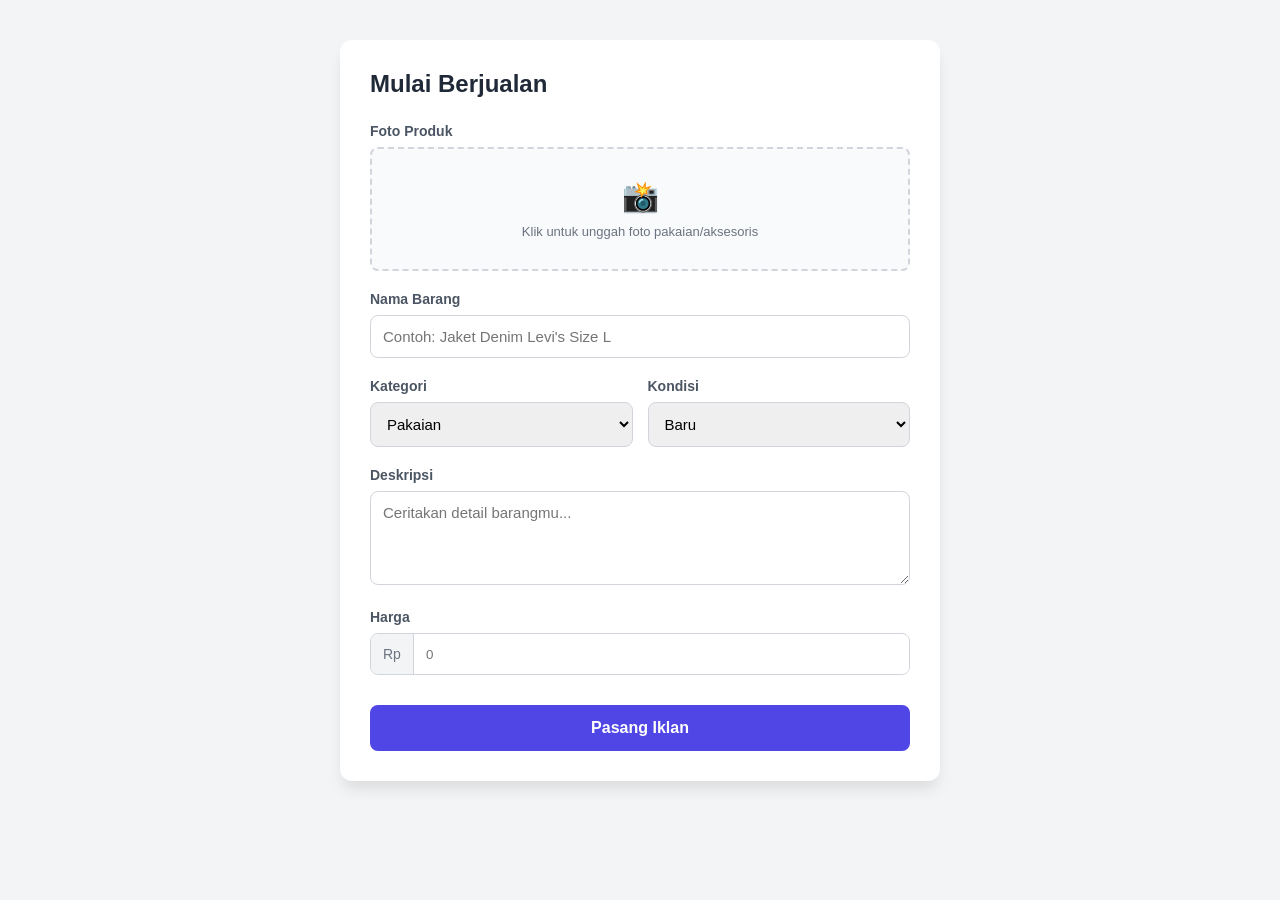
==== index.html @ a0dceaf8 "Add files via upload" ====
<!DOCTYPE html>
<html lang="id">
<head>
    <meta charset="UTF-8">
    <meta name="viewport" content="width=device-width, initial-scale=1.0">
    <title>Jual Barang - Preloved</title>
    <link rel="stylesheet" href="style.css">
</head>
<body>

    <div class="container">
        <div class="form-card">
            <h1 class="form-title">Mulai Berjualan</h1>
            
            <form action="#">
                <div class="form-group">
                    <label class="label">Foto Produk</label>
                    <div class="upload-area" onclick="document.getElementById('file-input').click()">
                        <div class="upload-icon">📸</div>
                        <p class="upload-text">Klik untuk unggah foto pakaian/aksesoris</p>
                        <input type="file" id="file-input" hidden multiple accept="image/*">
                    </div>
                </div>

                <div class="form-group">
                    <label for="name" class="label">Nama Barang</label>
                    <input type="text" id="name" class="input" placeholder="Contoh: Jaket Denim Levi's Size L">
                </div>

                <div class="row">
                    <div class="form-group">
                        <label for="category" class="label">Kategori</label>
                        <select id="category" class="input">
                            <option>Pakaian</option>
                            <option>Aksesoris</option>
                            <option>Tas</option>
                            <option>Sepatu</option>
                        </select>
                    </div>
                    <div class="form-group">
                        <label for="condition" class="label">Kondisi</label>
                        <select id="condition" class="input">
                            <option>Baru</option>
                            <option>Bekas - Seperti Baru</option>
                            <option>Bekas - Baik</option>
                        </select>
                    </div>
                </div>

                <div class="form-group">
                    <label for="desc" class="label">Deskripsi</label>
                    <textarea id="desc" class="input" rows="4" placeholder="Ceritakan detail barangmu..."></textarea>
                </div>

                <div class="form-group">
                    <label for="price" class="label">Harga</label>
                    <div class="price-container">
                        <span class="currency">Rp</span>
                        <input type="number" id="price" class="input-price" placeholder="0">
                    </div>
                </div>

                <button type="submit" class="btn-submit">Pasang Iklan</button>
            </form>
        </div>
    </div>

</body>
</html>
---- style.css ----
/* Reset Dasar */
* {
    box-sizing: border-box;
    margin: 0;
    padding: 0;
    font-family: 'Segoe UI', Tahoma, Geneva, Verdana, sans-serif;
}

body {
    background-color: #f3f4f6;
    color: #333;
    display: flex;
    justify-content: center;
    padding: 40px 20px;
}

.container {
    width: 100%;
    max-width: 600px;
}

.form-card {
    background: white;
    padding: 30px;
    border-radius: 12px;
    shadow: 0 4px 6px rgba(0,0,0,0.1);
    box-shadow: 0 10px 15px -3px rgba(0, 0, 0, 0.1);
}

.form-title {
    font-size: 24px;
    margin-bottom: 25px;
    font-weight: bold;
    color: #1f2937;
}

.form-group {
    margin-bottom: 20px;
}

.label {
    display: block;
    font-size: 14px;
    font-weight: 600;
    margin-bottom: 8px;
    color: #4b5563;
}

.input {
    width: 100%;
    padding: 12px;
    border: 1px solid #d1d5db;
    border-radius: 8px;
    font-size: 15px;
    outline: none;
    transition: border 0.3s;
}

.input:focus {
    border-color: #4f46e5;
}

/* Layout Baris (Kategori & Kondisi) */
.row {
    display: flex;
    gap: 15px;
}

.row .form-group {
    flex: 1;
}

/* Upload Area */
.upload-area {
    border: 2px dashed #d1d5db;
    border-radius: 8px;
    padding: 30px;
    text-align: center;
    background-color: #f9fafb;
    cursor: pointer;
    transition: 0.3s;
}

.upload-area:hover {
    border-color: #4f46e5;
    background-color: #eff6ff;
}

.upload-icon {
    font-size: 30px;
    margin-bottom: 10px;
}

.upload-text {
    font-size: 13px;
    color: #6b7280;
}

/* Input Harga */
.price-container {
    display: flex;
    align-items: center;
    border: 1px solid #d1d5db;
    border-radius: 8px;
    overflow: hidden;
}

.currency {
    background: #f3f4f6;
    padding: 12px;
    font-size: 14px;
    color: #6b7280;
    border-right: 1px solid #d1d5db;
}

.input-price {
    flex: 1;
    padding: 12px;
    border: none;
    outline: none;
}

/* Tombol */
.btn-submit {
    width: 100%;
    background-color: #4f46e5;
    color: white;
    padding: 14px;
    border: none;
    border-radius: 8px;
    font-size: 16px;
    font-weight: bold;
    cursor: pointer;
    transition: background 0.3s;
    margin-top: 10px;
}

.btn-submit:hover {
    background-color: #4338ca;
}

/* Responsif Mobile */
@media (max-width: 480px) {
    .row {
        flex-direction: column;
        gap: 0;
    }
}
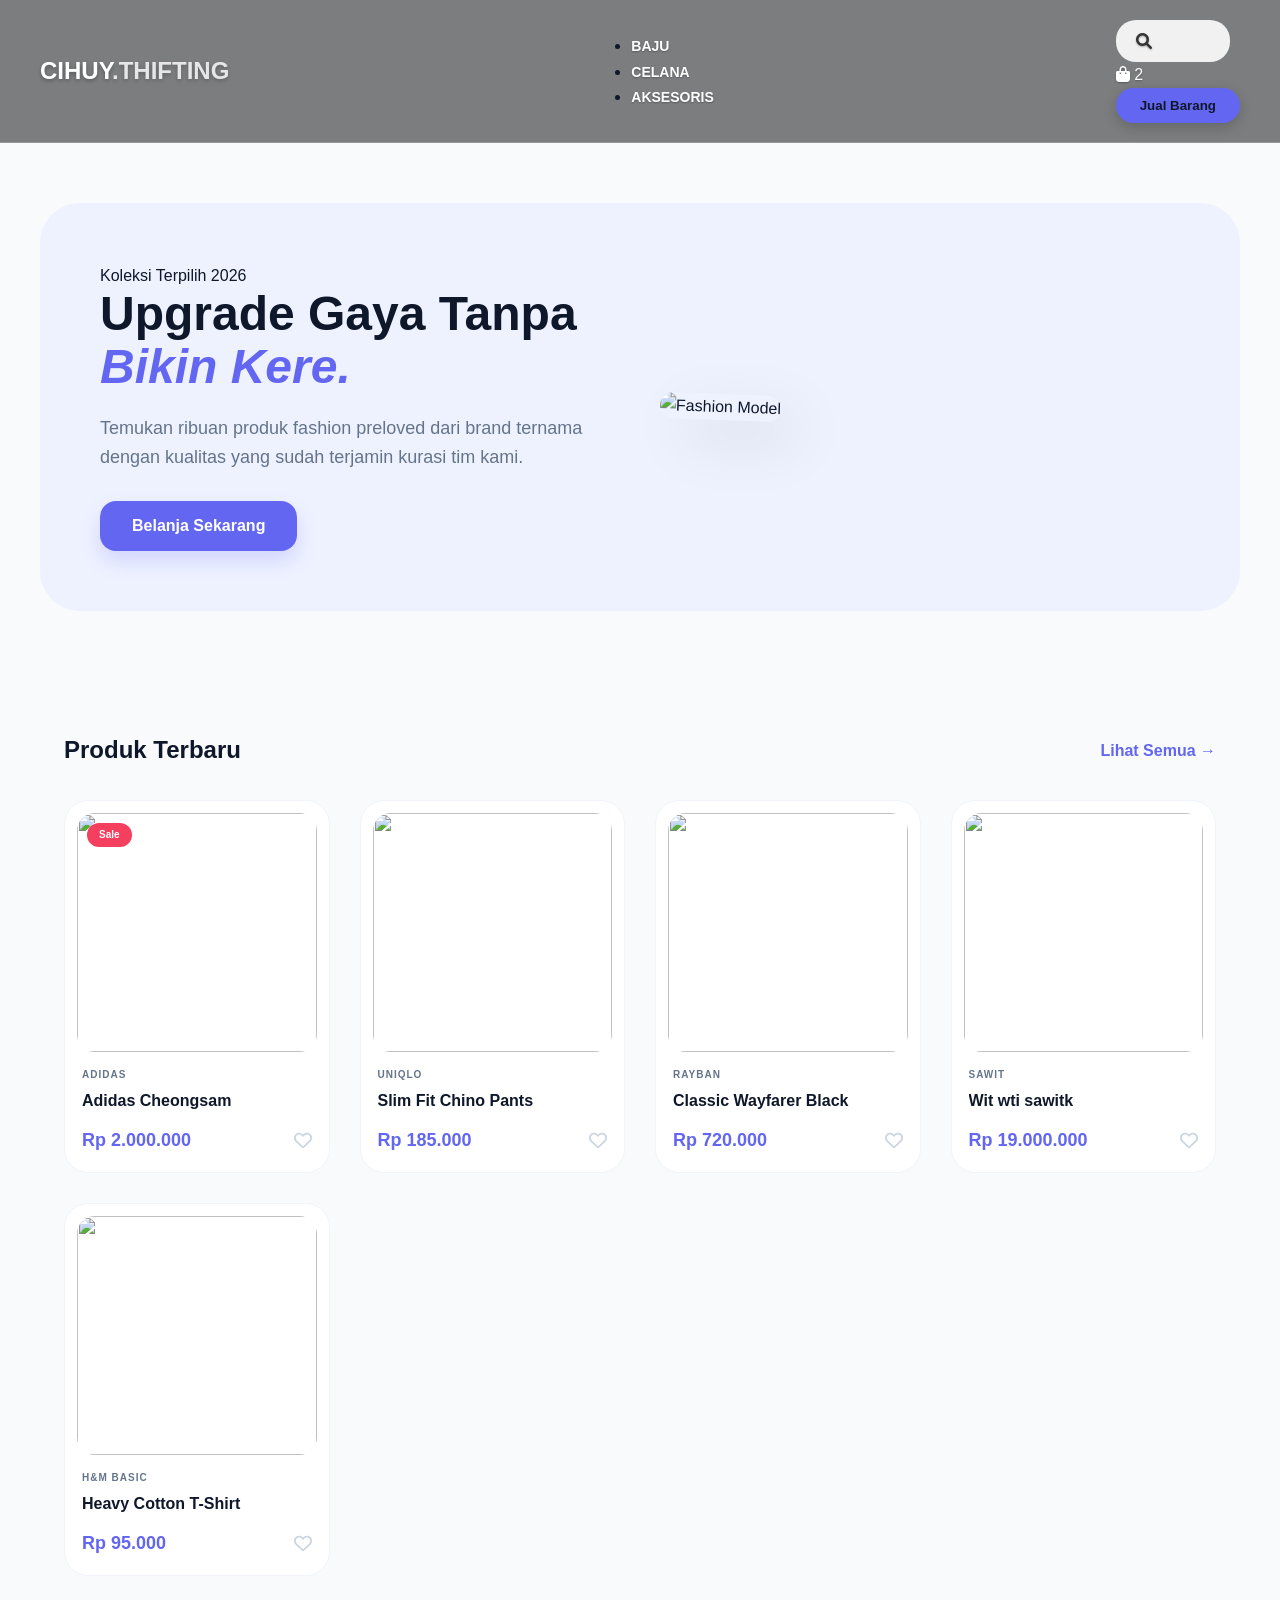
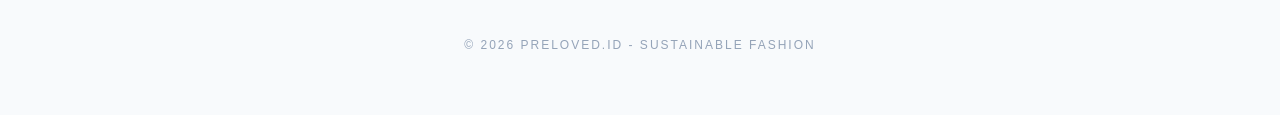
==== commit 0ea3d3d7: "Add files via upload" ====
--- a/index.html
+++ b/index.html
@@ -3,67 +3,143 @@
 <head>
     <meta charset="UTF-8">
     <meta name="viewport" content="width=device-width, initial-scale=1.0">
-    <title>Jual Barang - Preloved</title>
-    <link rel="stylesheet" href="style.css">
+    <title>Thirfting  | Marketplace Fashion</title>
+    
+    <link rel="stylesheet" href="jualbeli.css">
+    
+    <link href="https://fonts.googleapis.com/css2?family=Plus+Jakarta+Sans:wght@300;400;600;800&display=swap" rel="stylesheet">
+    <link rel="stylesheet" href="https://cdnjs.cloudflare.com/ajax/libs/font-awesome/6.0.0/css/all.min.css">
 </head>
 <body>
 
-    <div class="container">
-        <div class="form-card">
-            <h1 class="form-title">Mulai Berjualan</h1>
+    <nav class="navbar">
+        <div class="container nav-content">
+            <div class="logo">CIHUY<span>.THIFTING</span></div>
             
-            <form action="#">
-                <div class="form-group">
-                    <label class="label">Foto Produk</label>
-                    <div class="upload-area" onclick="document.getElementById('file-input').click()">
-                        <div class="upload-icon">📸</div>
-                        <p class="upload-text">Klik untuk unggah foto pakaian/aksesoris</p>
-                        <input type="file" id="file-input" hidden multiple accept="image/*">
+            <ul class="nav-links">
+                <li><a href="#">Baju</a></li>
+                <li><a href="#">Celana</a></li>
+                <li><a href="#">Aksesoris</a></li>
+            </ul>
+
+<div class="nav-actions">
+    <div class="search-wrapper">
+        <input type="text" id="inputCari" class="search-input" placeholder="Cari barang..." onkeyup="jalankanPencarian()">
+        <i class="fa-solid fa-magnifying-glass icon" onclick="jalankanPencarian()"></i>
+    </div>
+
+    <div class="cart-icon">
+        <i class="fa-solid fa-bag-shopping"></i>
+        <span class="badge">2</span>
+    </div>
+    
+    <a href="subweb.html">
+        <button class="btn-sell">Jual Barang</button>
+    </a>
+</div>
+
+        </div>
+        
+    </nav>
+
+    <header class="hero">
+        <div class="container hero-grid">
+            <div class="hero-text">
+                <span class="tagline">Koleksi Terpilih 2026</span>
+                <h1>Upgrade Gaya Tanpa <span class="highlight">Bikin Kere.</span></h1>
+                <p>Temukan ribuan produk fashion preloved dari brand ternama dengan kualitas yang sudah terjamin kurasi tim kami.</p>
+                <button class="btn-primary">Belanja Sekarang</button>
+            </div>
+            <div class="hero-image">
+                <img src="arm.jpg" alt="Fashion Model">
+            </div>
+        </div>
+    </header>
+
+    <main class="container">
+        <div class="section-header">
+            <h2>Produk Terbaru</h2>
+            <a href="#" class="view-all">Lihat Semua →</a>
+        </div>
+
+        <div class="product-grid">
+            <div class="product-card">
+                <div class="img-box">
+                    <span class="sale-badge">Sale</span>
+                    <img src="ac.jpg">
+                </div>
+                <div class="card-info">
+                    <p class="brand">Adidas</p>
+                    <h3>Adidas Cheongsam</h3>
+                    <div class="price-box">
+                        <span class="price">Rp 2.000.000</span>
+                        <i class="fa-regular fa-heart heart-icon"></i>
                     </div>
                 </div>
+            </div>
 
-                <div class="form-group">
-                    <label for="name" class="label">Nama Barang</label>
-                    <input type="text" id="name" class="input" placeholder="Contoh: Jaket Denim Levi's Size L">
+            <div class="product-card">
+                <div class="img-box">
+                    <img src="https://images.unsplash.com/photo-1542272604-787c3835535d?auto=format&fit=crop&w=500">
                 </div>
-
-                <div class="row">
-                    <div class="form-group">
-                        <label for="category" class="label">Kategori</label>
-                        <select id="category" class="input">
-                            <option>Pakaian</option>
-                            <option>Aksesoris</option>
-                            <option>Tas</option>
-                            <option>Sepatu</option>
-                        </select>
-                    </div>
-                    <div class="form-group">
-                        <label for="condition" class="label">Kondisi</label>
-                        <select id="condition" class="input">
-                            <option>Baru</option>
-                            <option>Bekas - Seperti Baru</option>
-                            <option>Bekas - Baik</option>
-                        </select>
+                <div class="card-info">
+                    <p class="brand">Uniqlo</p>
+                    <h3>Slim Fit Chino Pants</h3>
+                    <div class="price-box">
+                        <span class="price">Rp 185.000</span>
+                        <i class="fa-regular fa-heart heart-icon"></i>
                     </div>
                 </div>
+            </div>
 
-                <div class="form-group">
-                    <label for="desc" class="label">Deskripsi</label>
-                    <textarea id="desc" class="input" rows="4" placeholder="Ceritakan detail barangmu..."></textarea>
+            <div class="product-card">
+                <div class="img-box">
+                    <img src="https://images.unsplash.com/photo-1618354691373-d851c5c3a990?auto=format&fit=crop&w=500">
                 </div>
-
-                <div class="form-group">
-                    <label for="price" class="label">Harga</label>
-                    <div class="price-container">
-                        <span class="currency">Rp</span>
-                        <input type="number" id="price" class="input-price" placeholder="0">
+                <div class="card-info">
+                    <p class="brand">Rayban</p>
+                    <h3>Classic Wayfarer Black</h3>
+                    <div class="price-box">
+                        <span class="price">Rp 720.000</span>
+                        <i class="fa-regular fa-heart heart-icon"></i>
                     </div>
                 </div>
+            </div>
+                        <div class="product-card">
+                <div class="img-box">
+                    <img src="sawit.jpg">
+                </div>
+                <div class="card-info">
+                    <p class="brand">Sawit</p>
+                    <h3>Wit wti sawitk</h3>
+                    <div class="price-box">
+                        <span class="price">Rp 19.000.000</span>
+                        <i class="fa-regular fa-heart heart-icon"></i>
+                    </div>
+                </div>
+            </div>
 
-                <button type="submit" class="btn-submit">Pasang Iklan</button>
-            </form>
+            <div class="product-card">
+                <div class="img-box">
+                    <img src="https://images.unsplash.com/photo-1521572163474-6864f9cf17ab?auto=format&fit=crop&w=500">
+                </div>
+                <div class="card-info">
+                    <p class="brand">H&M Basic</p>
+                    <h3>Heavy Cotton T-Shirt</h3>
+                    <div class="price-box">
+                        <span class="price">Rp 95.000</span>
+                        <i class="fa-regular fa-heart heart-icon"></i>
+                    </div>
+                </div>
+            </div>
         </div>
-    </div>
+    </main>
 
+    <footer class="footer">
+        <p>&copy; 2026 PRELOVED.ID - Sustainable Fashion</p>
+    </footer>
+
+    <script src="data.js"></script>
 </body>
 </html>
+
--- a/jualbeli.css
+++ b/jualbeli.css
@@ -0,0 +1,312 @@
+/* RESET & BASE STYLES */
+* {
+    margin: 0;
+    padding: 0;
+    box-sizing: border-box;
+}
+
+:root {
+    --primary: #6366f1;
+    --dark: #0f172a;
+    --light: #f8fafc;
+    --gray: #64748b;
+}
+
+body {
+    font-family: 'Plus Jakarta Sans', sans-serif;
+    background-color: var(--light);
+    color: var(--dark);
+    line-height: 1.6;
+}
+
+.container {
+    max-width: 1200px;
+    margin: 0 auto;
+    padding: 0 24px;
+}
+
+/* NAVBAR */
+.navbar {
+    background-image: linear-gradient(rgba(0,0,0,0.5), rgba(0,0,0,0.5)), url('header-bg.jpg');
+    background-size: cover;
+    background-position: center;
+    background-repeat: no-repeat;
+    position: sticky;
+    top: 0;
+    z-index: 100;
+    border-bottom: none;
+    transition: all 0.3s ease;
+}
+
+.nav-content {
+    display: flex;
+    justify-content: space-between;
+    align-items: center;
+    padding: 20px 0;
+}
+
+.logo {
+    font-size: 24px;
+    font-weight: 800;
+    color: #ffffff; /* Putih */
+    text-shadow: 0 2px 4px rgba(0,0,0,0.3);
+}
+
+.logo span {
+    color: #ffffff; /* Putih */
+    opacity: 0.8;
+}
+
+.nav-links a {
+    text-decoration: none;
+    color: #ffffff; /* Putih */
+    font-weight: 600;
+    font-size: 14px;
+    text-transform: uppercase;
+    text-shadow: 0 1px 2px rgba(0,0,0,0.3);
+}
+
+.nav-links a:hover {
+    color: #6366f1;
+}
+
+.icon, .cart-icon {
+    color: #ffffff; /* Putih */
+    cursor: pointer;
+    text-shadow: 0 1px 2px rgba(0,0,0,0.3);
+}
+
+.btn-sell {
+    background: #6366f1; /* Tombol jadi putih */
+    color: #0f172a; /* Teks tombol jadi gelap */
+    border: none;
+    padding: 10px 24px;
+    border-radius: 50px;
+    font-weight: 700;
+    cursor: pointer;
+    box-shadow: 0 4px 15px rgba(0,0,0,0.2);
+}
+
+.btn-sell:hover {
+    transform: scale(1.05);
+    background: #f1f5f9;
+}
+
+/* --- GANTI BAGIAN SEARCH LAMA DENGAN INI --- */
+
+.search-wrapper {
+    display: flex;
+    align-items: center;
+    background: #f1f1f1;
+    padding: 5px 12px;
+    border-radius: 20px;
+    margin-right: 10px;
+    position: relative; /* Tambahan: Biar stabil */
+    z-index: 10;        /* Tambahan: Biar nggak ketutup elemen lain */
+}
+
+.search-input {
+    border: none;
+    background: transparent;
+    outline: none;
+    width: 0; 
+    transition: width 0.4s ease; /* Biar animasinya mulus */
+    font-size: 13px;
+    color: #333;
+}
+
+/* Pas di-klik atau dapet fokus, kotak input memanjang */
+/* Kita tambah lebarnya dikit biar enak ngetiknya */
+.search-input:focus, 
+.search-input:not(:placeholder-shown) {
+    width: 120px; 
+    margin-right: 5px;
+}
+
+.search-wrapper .icon {
+    cursor: pointer;
+    font-size: 16px;
+    color: #333;
+    padding: 8px; /* DITAMBAH: Biar area klik di HP lebih luas! */
+    display: flex;
+    align-items: center;
+    justify-content: center;
+}
+
+
+/* HERO SECTION */
+.hero {
+    padding: 60px 0;
+}
+
+.hero-grid {
+    display: grid;
+    grid-template-columns: 1fr 1fr;
+    align-items: center;
+    background: #eef2ff;
+    border-radius: 40px;
+    padding: 60px;
+    gap: 40px;
+}
+
+.hero-text h1 {
+    font-size: 48px;
+    font-weight: 800;
+    line-height: 1.1;
+    margin-bottom: 20px;
+}
+
+.highlight {
+    color: var(--primary);
+    font-style: italic;
+}
+
+.hero-text p {
+    color: var(--gray);
+    font-size: 18px;
+    margin-bottom: 30px;
+}
+
+.btn-primary {
+    background: var(--primary);
+    color: white;
+    border: none;
+    padding: 16px 32px;
+    border-radius: 16px;
+    font-weight: 700;
+    font-size: 16px;
+    cursor: pointer;
+    box-shadow: 0 10px 20px rgba(99, 102, 241, 0.2);
+}
+
+.hero-image img {
+    width: 100%;
+    height: 400px;
+    object-fit: cover;
+    border-radius: 30px;
+    transform: rotate(2deg);
+    box-shadow: 20px 20px 60px rgba(0,0,0,0.1);
+}
+
+/* PRODUCT GRID */
+.section-header {
+    display: flex;
+    justify-content: space-between;
+    align-items: center;
+    margin: 60px 0 30px;
+}
+
+.view-all {
+    color: var(--primary);
+    text-decoration: none;
+    font-weight: 700;
+}
+
+.product-grid {
+    display: grid;
+    grid-template-columns: repeat(4, 1fr);
+    gap: 30px;
+}
+
+.product-card {
+    background: white;
+    border-radius: 24px;
+    padding: 12px;
+    border: 1px solid #f1f5f9;
+    transition: all 0.4s ease;
+    cursor: pointer;
+}
+
+.product-card:hover {
+    transform: translateY(-10px);
+    box-shadow: 0 20px 30px rgba(0,0,0,0.05);
+    border-color: var(--primary);
+}
+
+.img-box {
+    position: relative;
+    border-radius: 18px;
+    overflow: hidden;
+    aspect-ratio: 1/1;
+}
+
+.img-box img {
+    width: 100%;
+    height: 100%;
+    object-fit: cover;
+    transition: transform 0.5s;
+}
+
+.product-card:hover img {
+    transform: scale(1.1);
+}
+
+.sale-badge {
+    position: absolute;
+    top: 10px;
+    left: 10px;
+    background: #f43f5e;
+    color: white;
+    padding: 4px 12px;
+    border-radius: 50px;
+    font-size: 10px;
+    font-weight: 800;
+    z-index: 1;
+}
+
+.card-info {
+    padding: 15px 5px 5px;
+}
+
+.brand {
+    font-size: 10px;
+    text-transform: uppercase;
+    font-weight: 700;
+    color: var(--gray);
+    letter-spacing: 1px;
+}
+
+.card-info h3 {
+    font-size: 16px;
+    margin: 5px 0 12px;
+    white-space: nowrap;
+    overflow: hidden;
+    text-overflow: ellipsis;
+}
+
+.price-box {
+    display: flex;
+    justify-content: space-between;
+    align-items: center;
+}
+
+.price {
+    font-weight: 800;
+    font-size: 18px;
+    color: var(--primary);
+}
+
+.heart-icon {
+    color: #cbd5e1;
+    font-size: 18px;
+}
+
+.heart-icon:hover {
+    color: #f43f5e;
+}
+
+.footer {
+    text-align: center;
+    padding: 60px 0;
+    color: #94a3b8;
+    font-size: 12px;
+    letter-spacing: 2px;
+    text-transform: uppercase;
+}
+
+/* RESPONSIVE */
+@media (max-width: 768px) {
+    .hero-grid { grid-template-columns: 1fr; padding: 30px; }
+    .product-grid { grid-template-columns: repeat(2, 1fr); }
+    .nav-links { display: none; }
+}
